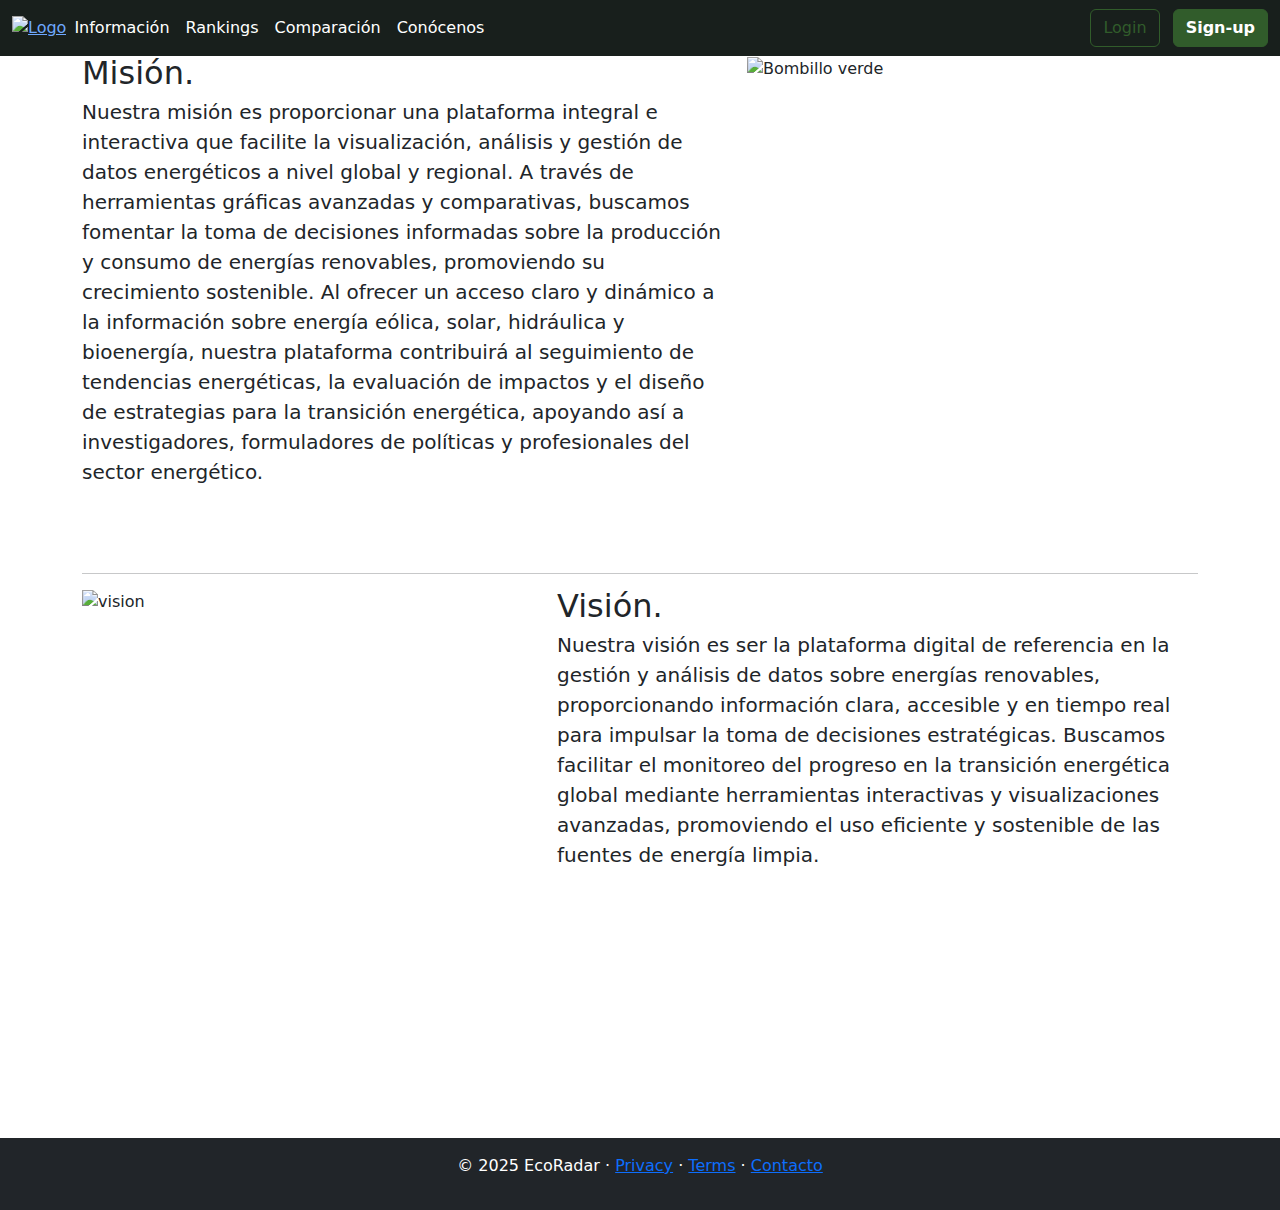
==== src/main/resources/templates/index.html @ 20b9f899 "Actualizacion de logo" ====
<!doctype html>
<html lang="en" data-bs-theme="auto">
<head>
  <script src="color-modes.js"></script>

  <meta charset="utf-8">
  <meta name="viewport" content="width=device-width, initial-scale=1">
  <title>EcoRadar Principal</title>

  <link rel="stylesheet" href="https://cdn.jsdelivr.net/npm/bootstrap@5.3.3/dist/css/bootstrap.min.css" integrity="sha384-QWTKZyjpPEjISv5WaRU9OFeRpok6YctnYmDr5pNlyT2bRjXh0JMhjY6hW+ALEwIH" crossorigin="anonymous">
  <link href="carousel.css" rel="stylesheet"> <!-- Se eliminó la duplicación -->

  <!-- Favicons (Asegúrate de que las rutas sean correctas en tu proyecto) -->
  <link rel="apple-touch-icon" href="assets/img/favicons/apple-touch-icon.png" sizes="180x180">
  <link rel="icon" href="assets/img/favicons/favicon-32x32.png" sizes="32x32" type="image/png">
  <link rel="icon" href="assets/img/favicons/favicon-16x16.png" sizes="16x16" type="image/png">
  <link rel="manifest" href="assets/img/favicons/manifest.json">
  <link rel="mask-icon" href="assets/img/favicons/safari-pinned-tab.svg" color="#315C2B">
  <link rel="icon" href="assets/img/favicons/favicon.ico">
  <meta name="theme-color" content="#315C2B">

  <style>
    :root {
      --primary-color: #315C2B;
      --dark-hover: #284822;
      --dark-active: #1F3A1B;
      --navbar-bg: #181F1C;
      --navbar-hover: #9EA93F;
    }

    .btn-bd-primary, .btn-primary {
      --bs-btn-font-weight: 600;
      --bs-btn-color: #fff;
      --bs-btn-bg: var(--primary-color);
      --bs-btn-border-color: var(--primary-color);
      --bs-btn-hover-bg: var(--dark-hover);
      --bs-btn-hover-border-color: var(--dark-hover);
      --bs-btn-focus-shadow-rgb: 49, 92, 43;
      --bs-btn-active-bg: var(--dark-active);
      --bs-btn-active-border-color: var(--dark-active);
    }

    .btn-outline-primary {
      color: var(--primary-color) !important;
      border-color: var(--primary-color) !important;
    }
    .btn-outline-primary:hover {
      background-color: var(--primary-color) !important;
      color: white !important;
    }

    .navbar-custom {
      background-color: var(--navbar-bg) !important;
    }
    .navbar-custom .nav-link {
      color: white !important;
    }
    .navbar-custom .nav-link:hover {
      color: var(--navbar-hover) !important;
    }
  </style>
</head>
<body>

<header data-bs-theme="dark">
  <nav class="navbar navbar-expand-md navbar-custom fixed-top">
    <div class="container-fluid">
      <a href="/">
        <img src="/img/EcoRadarLogo2.png" alt="Logo" style="width: 80px; height: 80px; padding: 0; margin: 0;">
      </a>
      <button class="navbar-toggler" type="button" data-bs-toggle="collapse" data-bs-target="#navbarCollapse" aria-controls="navbarCollapse" aria-expanded="false" aria-label="Toggle navigation">
        <span class="navbar-toggler-icon"></span>
      </button>
      <div class="collapse navbar-collapse" id="navbarCollapse">
        <ul class="navbar-nav me-auto mb-2 mb-md-0">
          <li class="nav-item">
            <a class="nav-link active" aria-current="page" th:href="@{/informacion}">Información</a>
          </li>
          <li class="nav-item">
            <a class="nav-link active" aria-current="page" th:href="@{/rankings}">Rankings</a>
          </li>
          <li class="nav-item">
            <a class="nav-link active" aria-current="page" th:href="@{/formularioinfo}">Comparación</a>
          </li>
          <li class="nav-item">
            <a class="nav-link active" th:href="@{/contacto}">Conócenos</a>
          </li>

        </ul>
      </div>
      <div class="col-md-3 text-end">
        <button type="button" class="btn btn-outline-primary me-2">Login</button>
        <button type="button" class="btn btn-primary">Sign-up</button>
      </div>
    </div>
  </nav>
</header>

<main>

  <div id="myCarousel" class="carousel slide mb-6" data-bs-ride="carousel">
    <div class="carousel-indicators">
      <button type="button" data-bs-target="#myCarousel" data-bs-slide-to="0" class="active" aria-current="true" aria-label="Slide 1"></button>
      <button type="button" data-bs-target="#myCarousel" data-bs-slide-to="1" aria-label="Slide 2"></button>
      <button type="button" data-bs-target="#myCarousel" data-bs-slide-to="2" aria-label="Slide 3"></button>
    </div>
    <div class="carousel-inner">
      <div class="carousel-item active">
        <img src="/img/img1.png" class="d-block w-100" alt="Descripción de la imagen">
        <div class="container">
          <div class="carousel-caption text-start">
            <h1>Explora datos en tiempo real</h1>
            <p class="opacity-75">¿Sabías qué más del 80% de la energía mundial aún proviene de combustibles fósiles?</p>
            <p><a class="btn btn-lg btn-primary" href="#">Sign up today</a></p>
          </div>
        </div>
      </div>
      <div class="carousel-item active">
        <img src="/img/img3.png" class="d-block w-100" alt="Descripción de la imagen">
        <div class="container">
          <div class="carousel-caption text-start">
            <h1>Impulsando el futuro con energía limpia.</h1>
            <p class="opacity-75">Descubre cómo las energías renovables están transformando el mundo y cómo puedes ser parte del cambio.</p>
            <p><a class="btn btn-lg btn-primary" href="#">Sign up today</a></p>
          </div>
        </div>
      </div>

      <div class="carousel-item active">
        <img src="/img/img4.png" class="d-block w-100" alt="Descripción de la imagen">
        <div class="container">
          <div class="carousel-caption text-start">
            <h1>Bienvenido</h1>
            <p class="opacity-75">EcoRadar te ofrece datos en tiempo real y herramientas interactivas para entender el avance de las energías renovables en el mundo.</p>
            <p><a class="btn btn-lg btn-primary" href="#">Sign up today</a></p>
          </div>
        </div>
      </div>

    </div>
    <button class="carousel-control-prev" type="button" data-bs-target="#myCarousel" data-bs-slide="prev">
      <span class="carousel-control-prev-icon" aria-hidden="true"></span>
      <span class="visually-hidden">Previous</span>
    </button>
    <button class="carousel-control-next" type="button" data-bs-target="#myCarousel" data-bs-slide="next">
      <span class="carousel-control-next-icon" aria-hidden="true"></span>
      <span class="visually-hidden">Next</span>
    </button>
  </div>


  <!-- Marketing messaging and featurettes
  ================================================== -->
  <!-- Wrap the rest of the page in another container to center all the content. -->

  <div class="container marketing">


    <!-- START THE FEATURETTES -->

    <hr class="featurette-divider">

    <div class="row featurette">
      <div class="col-md-7">
        <h2 class="featurette-heading fw-normal lh-1">Misión.</h2>
        <p class="lead">Nuestra misión es proporcionar una plataforma integral e interactiva que facilite la visualización, análisis y gestión de datos energéticos a nivel global y regional. A través de herramientas gráficas avanzadas y comparativas, buscamos fomentar la toma de decisiones informadas sobre la producción y consumo de energías renovables, promoviendo su crecimiento sostenible.

          Al ofrecer un acceso claro y dinámico a la información sobre energía eólica, solar, hidráulica y bioenergía, nuestra plataforma contribuirá al seguimiento de tendencias energéticas, la evaluación de impactos y el diseño de estrategias para la transición energética, apoyando así a investigadores, formuladores de políticas y profesionales del sector energético.</p>
      </div>
      <div class="col-md-5">
        <img src="/img/img10.png" class="img-fluid d-block mx-auto" style="width: 500px; height: 500px; box-shadow: none;" role="img" alt="Bombillo verde">
      </div>
    </div>

    <hr class="featurette-divider">

    <div class="row featurette mb-5">
      <div class="col-md-5 order-md-1">
        <img src="/img/img5.png" class="img-fluid d-block mx-auto" style="width: 500px; height: 500px; box-shadow: none;" role="img" alt="vision">
      </div>
      <div class="col-md-7 order-md-1">
        <h2 class="featurette-heading fw-normal lh-1">Visión.</h2>
        <p class="lead">Nuestra visión es ser la plataforma digital de referencia en la gestión y análisis de datos sobre energías renovables, proporcionando información clara, accesible y en tiempo real para impulsar la toma de decisiones estratégicas. Buscamos facilitar el monitoreo del progreso en la transición energética global mediante herramientas interactivas y visualizaciones avanzadas, promoviendo el uso eficiente y sostenible de las fuentes de energía limpia.</p>
      </div>

    </div>
    

    <!-- /END THE FEATURETTES -->

  </div><!-- /.container -->


  <!-- FOOTER -->
  <footer class="bg-dark text-white text-center py-3">
    <p>&copy; 2025 EcoRadar &middot; <a href="#">Privacy</a> &middot; <a href="#">Terms</a> &middot; <a href="#">Contacto</a></p>
  </footer>
</main>
<script src="/docs/5.3/dist/js/bootstrap.bundle.min.js" integrity="sha384-YvpcrYf0tY3lHB60NNkmXc5s9fDVZLESaAA55NDzOxhy9GkcIdslK1eN7N6jIeHz" crossorigin="anonymous"></script>
<script src="https://cdn.jsdelivr.net/npm/bootstrap@5.3.3/dist/js/bootstrap.bundle.min.js" integrity="sha384-YvpcrYf0tY3lHB60NNkmXc5s9fDVZLESaAA55NDzOxhy9GkcIdslK1eN7N6jIeHz" crossorigin="anonymous"></script>
</body>
</html>
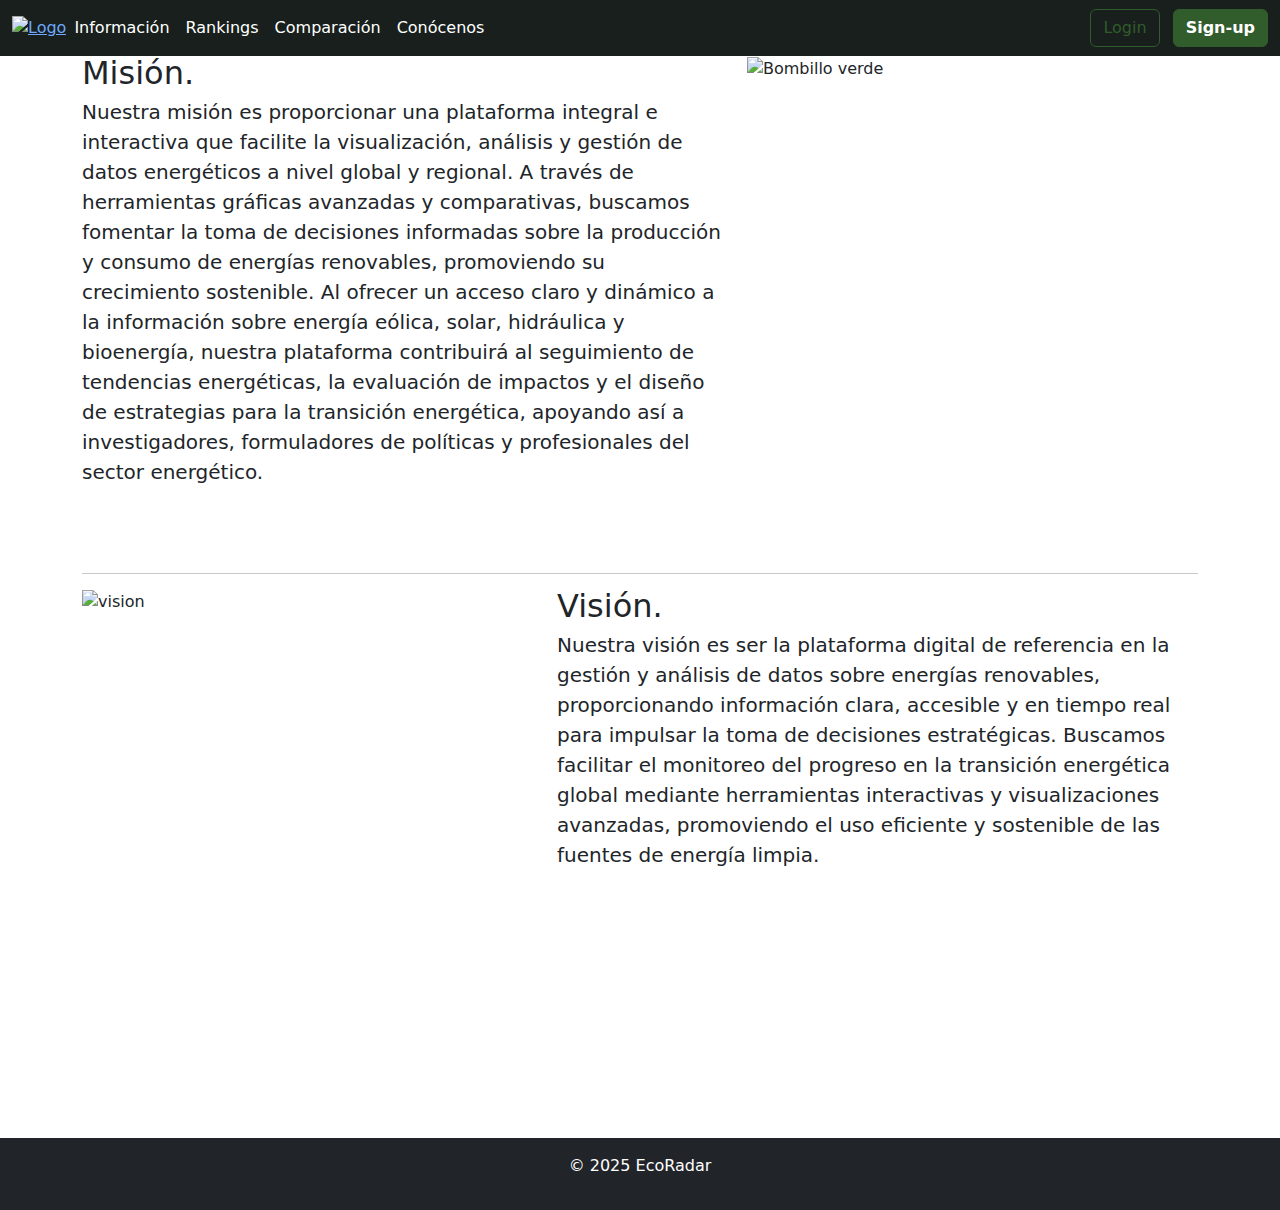
==== commit dfb90e54: "Ajuste" ====
--- a/src/main/resources/templates/index.html
+++ b/src/main/resources/templates/index.html
@@ -1,202 +1,365 @@
-<!doctype html>
+<!DOCTYPE html>
 <html lang="en" data-bs-theme="auto">
-<head>
-  <script src="color-modes.js"></script>
-
-  <meta charset="utf-8">
-  <meta name="viewport" content="width=device-width, initial-scale=1">
-  <title>EcoRadar Principal</title>
-
-  <link rel="stylesheet" href="https://cdn.jsdelivr.net/npm/bootstrap@5.3.3/dist/css/bootstrap.min.css" integrity="sha384-QWTKZyjpPEjISv5WaRU9OFeRpok6YctnYmDr5pNlyT2bRjXh0JMhjY6hW+ALEwIH" crossorigin="anonymous">
-  <link href="carousel.css" rel="stylesheet"> <!-- Se eliminó la duplicación -->
-
-  <!-- Favicons (Asegúrate de que las rutas sean correctas en tu proyecto) -->
-  <link rel="apple-touch-icon" href="assets/img/favicons/apple-touch-icon.png" sizes="180x180">
-  <link rel="icon" href="assets/img/favicons/favicon-32x32.png" sizes="32x32" type="image/png">
-  <link rel="icon" href="assets/img/favicons/favicon-16x16.png" sizes="16x16" type="image/png">
-  <link rel="manifest" href="assets/img/favicons/manifest.json">
-  <link rel="mask-icon" href="assets/img/favicons/safari-pinned-tab.svg" color="#315C2B">
-  <link rel="icon" href="assets/img/favicons/favicon.ico">
-  <meta name="theme-color" content="#315C2B">
-
-  <style>
-    :root {
-      --primary-color: #315C2B;
-      --dark-hover: #284822;
-      --dark-active: #1F3A1B;
-      --navbar-bg: #181F1C;
-      --navbar-hover: #9EA93F;
-    }
-
-    .btn-bd-primary, .btn-primary {
-      --bs-btn-font-weight: 600;
-      --bs-btn-color: #fff;
-      --bs-btn-bg: var(--primary-color);
-      --bs-btn-border-color: var(--primary-color);
-      --bs-btn-hover-bg: var(--dark-hover);
-      --bs-btn-hover-border-color: var(--dark-hover);
-      --bs-btn-focus-shadow-rgb: 49, 92, 43;
-      --bs-btn-active-bg: var(--dark-active);
-      --bs-btn-active-border-color: var(--dark-active);
-    }
-
-    .btn-outline-primary {
-      color: var(--primary-color) !important;
-      border-color: var(--primary-color) !important;
-    }
-    .btn-outline-primary:hover {
-      background-color: var(--primary-color) !important;
-      color: white !important;
-    }
-
-    .navbar-custom {
-      background-color: var(--navbar-bg) !important;
-    }
-    .navbar-custom .nav-link {
-      color: white !important;
-    }
-    .navbar-custom .nav-link:hover {
-      color: var(--navbar-hover) !important;
-    }
-  </style>
-</head>
-<body>
-
-<header data-bs-theme="dark">
-  <nav class="navbar navbar-expand-md navbar-custom fixed-top">
-    <div class="container-fluid">
-      <a href="/">
-        <img src="/img/EcoRadarLogo2.png" alt="Logo" style="width: 80px; height: 80px; padding: 0; margin: 0;">
-      </a>
-      <button class="navbar-toggler" type="button" data-bs-toggle="collapse" data-bs-target="#navbarCollapse" aria-controls="navbarCollapse" aria-expanded="false" aria-label="Toggle navigation">
-        <span class="navbar-toggler-icon"></span>
-      </button>
-      <div class="collapse navbar-collapse" id="navbarCollapse">
-        <ul class="navbar-nav me-auto mb-2 mb-md-0">
-          <li class="nav-item">
-            <a class="nav-link active" aria-current="page" th:href="@{/informacion}">Información</a>
-          </li>
-          <li class="nav-item">
-            <a class="nav-link active" aria-current="page" th:href="@{/rankings}">Rankings</a>
-          </li>
-          <li class="nav-item">
-            <a class="nav-link active" aria-current="page" th:href="@{/formularioinfo}">Comparación</a>
-          </li>
-          <li class="nav-item">
-            <a class="nav-link active" th:href="@{/contacto}">Conócenos</a>
-          </li>
-
-        </ul>
+  <head>
+    <!-- <script src="color-modes.js"></script> -->
+
+    <meta charset="utf-8" />
+    <meta name="viewport" content="width=device-width, initial-scale=1" />
+    <title>EcoRadar Principal</title>
+
+    <link
+      rel="stylesheet"
+      href="https://cdn.jsdelivr.net/npm/bootstrap@5.3.3/dist/css/bootstrap.min.css"
+      integrity="sha384-QWTKZyjpPEjISv5WaRU9OFeRpok6YctnYmDr5pNlyT2bRjXh0JMhjY6hW+ALEwIH"
+      crossorigin="anonymous"
+    />
+    <!-- <link href="carousel.css" rel="stylesheet" /> -->
+    <!-- Se eliminó la duplicación -->
+
+    <!-- Favicons (Asegúrate de que las rutas sean correctas en tu proyecto) -->
+    <link
+      rel="apple-touch-icon"
+      href="assets/img/favicons/apple-touch-icon.png"
+      sizes="180x180"
+    />
+    <link
+      rel="icon"
+      href="assets/img/favicons/favicon-32x32.png"
+      sizes="32x32"
+      type="image/png"
+    />
+    <link
+      rel="icon"
+      href="assets/img/favicons/favicon-16x16.png"
+      sizes="16x16"
+      type="image/png"
+    />
+    <link rel="manifest" href="assets/img/favicons/manifest.json" />
+    <link
+      rel="mask-icon"
+      href="assets/img/favicons/safari-pinned-tab.svg"
+      color="#315C2B"
+    />
+    <link rel="icon" href="assets/img/favicons/favicon.ico" />
+    <meta name="theme-color" content="#315C2B" />
+
+    <style>
+      :root {
+        --primary-color: #315c2b;
+        --dark-hover: #284822;
+        --dark-active: #1f3a1b;
+        --navbar-bg: #181f1c;
+        --navbar-hover: #9ea93f;
+      }
+
+      .btn-bd-primary,
+      .btn-primary {
+        --bs-btn-font-weight: 600;
+        --bs-btn-color: #fff;
+        --bs-btn-bg: var(--primary-color);
+        --bs-btn-border-color: var(--primary-color);
+        --bs-btn-hover-bg: var(--dark-hover);
+        --bs-btn-hover-border-color: var(--dark-hover);
+        --bs-btn-focus-shadow-rgb: 49, 92, 43;
+        --bs-btn-active-bg: var(--dark-active);
+        --bs-btn-active-border-color: var(--dark-active);
+      }
+
+      .btn-outline-primary {
+        color: var(--primary-color) !important;
+        border-color: var(--primary-color) !important;
+      }
+      .btn-outline-primary:hover {
+        background-color: var(--primary-color) !important;
+        color: white !important;
+      }
+
+      .navbar-custom {
+        background-color: var(--navbar-bg) !important;
+      }
+      .navbar-custom .nav-link {
+        color: white !important;
+      }
+      .navbar-custom .nav-link:hover {
+        color: var(--navbar-hover) !important;
+      }
+
+      .carousel-item img {
+        filter: brightness(50%); /* Reduce el brillo de la imagen */
+      }
+
+      .carousel-caption h1,
+      .carousel-caption p {
+        text-shadow: 2px 2px 4px rgba(0, 0, 0, 0.7); /* Agrega sombra al texto */
+        font-weight: bold;
+      }
+    </style>
+  </head>
+  <body>
+    <header data-bs-theme="dark">
+      <nav class="navbar navbar-expand-md navbar-custom fixed-top">
+        <div class="container-fluid">
+          <a href="/">
+            <img
+              src="/img/EcoRadarLogo2.png"
+              alt="Logo"
+              style="width: 80px; height: 80px; padding: 0; margin: 0"
+            />
+          </a>
+          <button
+            class="navbar-toggler"
+            type="button"
+            data-bs-toggle="collapse"
+            data-bs-target="#navbarCollapse"
+            aria-controls="navbarCollapse"
+            aria-expanded="false"
+            aria-label="Toggle navigation"
+          >
+            <span class="navbar-toggler-icon"></span>
+          </button>
+          <div class="collapse navbar-collapse" id="navbarCollapse">
+            <ul class="navbar-nav me-auto mb-2 mb-md-0">
+              <li class="nav-item">
+                <a
+                  class="nav-link active"
+                  aria-current="page"
+                  th:href="@{/informacion}"
+                  >Información</a
+                >
+              </li>
+              <li class="nav-item">
+                <a
+                  class="nav-link active"
+                  aria-current="page"
+                  th:href="@{/rankings}"
+                  >Rankings</a
+                >
+              </li>
+              <li class="nav-item">
+                <a
+                  class="nav-link active"
+                  aria-current="page"
+                  th:href="@{/formularioinfo}"
+                  >Comparación</a
+                >
+              </li>
+              <li class="nav-item">
+                <a class="nav-link active" th:href="@{/contacto}">Conócenos</a>
+              </li>
+            </ul>
+          </div>
+          <div class="col-md-3 text-end">
+            <button
+              type="button"
+              class="btn btn-outline-primary me-2"
+              th:attr="onclick='window.location.href=\'' + @{/iniciarsesion} + '\''"
+            >
+              Login
+            </button>
+            <button
+              type="button"
+              class="btn btn-primary"
+              th:attr="onclick='window.location.href=\'' + @{/Registro  } + '\''"
+            >
+              Sign-up
+            </button>
+          </div>
+        </div>
+      </nav>
+    </header>
+
+    <main>
+      <div id="myCarousel" class="carousel slide mb-6" data-bs-ride="carousel">
+        <div class="carousel-indicators">
+          <button
+            type="button"
+            data-bs-target="#myCarousel"
+            data-bs-slide-to="0"
+            class="active"
+            aria-current="true"
+            aria-label="Slide 1"
+          ></button>
+          <button
+            type="button"
+            data-bs-target="#myCarousel"
+            data-bs-slide-to="1"
+            aria-label="Slide 2"
+          ></button>
+          <button
+            type="button"
+            data-bs-target="#myCarousel"
+            data-bs-slide-to="2"
+            aria-label="Slide 3"
+          ></button>
+        </div>
+        <div class="carousel-inner">
+          <div class="carousel-item active">
+            <img
+              src="/img/img1.png"
+              class="d-block w-100"
+              style="max-height: 650px;"
+              alt="Descripción de la imagen"
+            />
+            <div class="container">
+              <div class="carousel-caption text-start">
+                <h1>Explora datos en tiempo real</h1>
+                <p class="opacity-75">
+                  ¿Sabías qué más del 80% de la energía mundial aún proviene de
+                  combustibles fósiles?
+                </p>
+                <p>
+                  <a class="btn btn-lg btn-primary" th:href="@{/formularioinfo}">Comparación</a>
+                </p>
+              </div>
+            </div>
+          </div>
+          <div class="carousel-item active">
+            <img
+              src="/img/img3.png"
+              class="d-block w-100"
+              style="max-height: 650px;"
+              alt="Descripción de la imagen"
+            />
+            <div class="container">
+              <div class="carousel-caption text-start">
+                <h1>Impulsando el futuro con energía limpia.</h1>
+                <p class="opacity-75">
+                  Descubre cómo las energías renovables están transformando el
+                  mundo.
+                </p>
+                <p>
+                  <a class="btn btn-lg btn-primary" th:href="@{/rankings}">Rankings</a>
+                </p>
+              </div>
+            </div>
+          </div>
+
+          <div class="carousel-item active">
+            <img
+              src="/img/img4.png"
+              class="d-block w-100"
+              style="max-height: 650px;"
+              alt="Descripción de la imagen"
+            />
+            <div class="container">
+              <div class="carousel-caption text-start">
+                <h1>Bienvenido</h1>
+                <p class="opacity-75">
+                  EcoRadar te ofrece datos en tiempo real y herramientas
+                  interactivas para entender el avance de las energías
+                  renovables en el mundo.
+                </p>
+                <p>
+                  <a class="btn btn-lg btn-primary" th:href="@{/informacion}">Información</a>
+                </p>
+              </div>
+            </div>
+          </div>
+        </div>
+        <button
+          class="carousel-control-prev"
+          type="button"
+          data-bs-target="#myCarousel"
+          data-bs-slide="prev"
+        >
+          <span class="carousel-control-prev-icon" aria-hidden="true"></span>
+          <span class="visually-hidden">Previous</span>
+        </button>
+        <button
+          class="carousel-control-next"
+          type="button"
+          data-bs-target="#myCarousel"
+          data-bs-slide="next"
+        >
+          <span class="carousel-control-next-icon" aria-hidden="true"></span>
+          <span class="visually-hidden">Next</span>
+        </button>
       </div>
-      <div class="col-md-3 text-end">
-        <button type="button" class="btn btn-outline-primary me-2">Login</button>
-        <button type="button" class="btn btn-primary">Sign-up</button>
+
+      <!-- Marketing messaging and featurettes
+  ================================================== -->
+      <!-- Wrap the rest of the page in another container to center all the content. -->
+
+      <div class="container marketing">
+        <!-- START THE FEATURETTES -->
+
+        <hr class="featurette-divider" />
+
+        <div class="row featurette">
+          <div class="col-md-7">
+            <h2 class="featurette-heading fw-normal lh-1">Misión.</h2>
+            <p class="lead">
+              Nuestra misión es proporcionar una plataforma integral e
+              interactiva que facilite la visualización, análisis y gestión de
+              datos energéticos a nivel global y regional. A través de
+              herramientas gráficas avanzadas y comparativas, buscamos fomentar
+              la toma de decisiones informadas sobre la producción y consumo de
+              energías renovables, promoviendo su crecimiento sostenible. Al
+              ofrecer un acceso claro y dinámico a la información sobre energía
+              eólica, solar, hidráulica y bioenergía, nuestra plataforma
+              contribuirá al seguimiento de tendencias energéticas, la
+              evaluación de impactos y el diseño de estrategias para la
+              transición energética, apoyando así a investigadores, formuladores
+              de políticas y profesionales del sector energético.
+            </p>
+          </div>
+          <div class="col-md-5">
+            <img
+              src="/img/img10.png"
+              class="img-fluid d-block mx-auto"
+              style="width: 500px; height: 500px; box-shadow: none"
+              role="img"
+              alt="Bombillo verde"
+            />
+          </div>
+        </div>
+
+        <hr class="featurette-divider" />
+
+        <div class="row featurette mb-5">
+          <div class="col-md-5 order-md-1">
+            <img
+              src="/img/img5.png"
+              class="img-fluid d-block mx-auto"
+              style="width: 500px; height: 500px; box-shadow: none"
+              role="img"
+              alt="vision"
+            />
+          </div>
+          <div class="col-md-7 order-md-1">
+            <h2 class="featurette-heading fw-normal lh-1">Visión.</h2>
+            <p class="lead">
+              Nuestra visión es ser la plataforma digital de referencia en la
+              gestión y análisis de datos sobre energías renovables,
+              proporcionando información clara, accesible y en tiempo real para
+              impulsar la toma de decisiones estratégicas. Buscamos facilitar el
+              monitoreo del progreso en la transición energética global mediante
+              herramientas interactivas y visualizaciones avanzadas, promoviendo
+              el uso eficiente y sostenible de las fuentes de energía limpia.
+            </p>
+          </div>
+        </div>
+
+        <!-- /END THE FEATURETTES -->
       </div>
-    </div>
-  </nav>
-</header>
-
-<main>
-
-  <div id="myCarousel" class="carousel slide mb-6" data-bs-ride="carousel">
-    <div class="carousel-indicators">
-      <button type="button" data-bs-target="#myCarousel" data-bs-slide-to="0" class="active" aria-current="true" aria-label="Slide 1"></button>
-      <button type="button" data-bs-target="#myCarousel" data-bs-slide-to="1" aria-label="Slide 2"></button>
-      <button type="button" data-bs-target="#myCarousel" data-bs-slide-to="2" aria-label="Slide 3"></button>
-    </div>
-    <div class="carousel-inner">
-      <div class="carousel-item active">
-        <img src="/img/img1.png" class="d-block w-100" alt="Descripción de la imagen">
-        <div class="container">
-          <div class="carousel-caption text-start">
-            <h1>Explora datos en tiempo real</h1>
-            <p class="opacity-75">¿Sabías qué más del 80% de la energía mundial aún proviene de combustibles fósiles?</p>
-            <p><a class="btn btn-lg btn-primary" href="#">Sign up today</a></p>
-          </div>
-        </div>
-      </div>
-      <div class="carousel-item active">
-        <img src="/img/img3.png" class="d-block w-100" alt="Descripción de la imagen">
-        <div class="container">
-          <div class="carousel-caption text-start">
-            <h1>Impulsando el futuro con energía limpia.</h1>
-            <p class="opacity-75">Descubre cómo las energías renovables están transformando el mundo y cómo puedes ser parte del cambio.</p>
-            <p><a class="btn btn-lg btn-primary" href="#">Sign up today</a></p>
-          </div>
-        </div>
-      </div>
-
-      <div class="carousel-item active">
-        <img src="/img/img4.png" class="d-block w-100" alt="Descripción de la imagen">
-        <div class="container">
-          <div class="carousel-caption text-start">
-            <h1>Bienvenido</h1>
-            <p class="opacity-75">EcoRadar te ofrece datos en tiempo real y herramientas interactivas para entender el avance de las energías renovables en el mundo.</p>
-            <p><a class="btn btn-lg btn-primary" href="#">Sign up today</a></p>
-          </div>
-        </div>
-      </div>
-
-    </div>
-    <button class="carousel-control-prev" type="button" data-bs-target="#myCarousel" data-bs-slide="prev">
-      <span class="carousel-control-prev-icon" aria-hidden="true"></span>
-      <span class="visually-hidden">Previous</span>
-    </button>
-    <button class="carousel-control-next" type="button" data-bs-target="#myCarousel" data-bs-slide="next">
-      <span class="carousel-control-next-icon" aria-hidden="true"></span>
-      <span class="visually-hidden">Next</span>
-    </button>
-  </div>
-
-
-  <!-- Marketing messaging and featurettes
-  ================================================== -->
-  <!-- Wrap the rest of the page in another container to center all the content. -->
-
-  <div class="container marketing">
-
-
-    <!-- START THE FEATURETTES -->
-
-    <hr class="featurette-divider">
-
-    <div class="row featurette">
-      <div class="col-md-7">
-        <h2 class="featurette-heading fw-normal lh-1">Misión.</h2>
-        <p class="lead">Nuestra misión es proporcionar una plataforma integral e interactiva que facilite la visualización, análisis y gestión de datos energéticos a nivel global y regional. A través de herramientas gráficas avanzadas y comparativas, buscamos fomentar la toma de decisiones informadas sobre la producción y consumo de energías renovables, promoviendo su crecimiento sostenible.
-
-          Al ofrecer un acceso claro y dinámico a la información sobre energía eólica, solar, hidráulica y bioenergía, nuestra plataforma contribuirá al seguimiento de tendencias energéticas, la evaluación de impactos y el diseño de estrategias para la transición energética, apoyando así a investigadores, formuladores de políticas y profesionales del sector energético.</p>
-      </div>
-      <div class="col-md-5">
-        <img src="/img/img10.png" class="img-fluid d-block mx-auto" style="width: 500px; height: 500px; box-shadow: none;" role="img" alt="Bombillo verde">
-      </div>
-    </div>
-
-    <hr class="featurette-divider">
-
-    <div class="row featurette mb-5">
-      <div class="col-md-5 order-md-1">
-        <img src="/img/img5.png" class="img-fluid d-block mx-auto" style="width: 500px; height: 500px; box-shadow: none;" role="img" alt="vision">
-      </div>
-      <div class="col-md-7 order-md-1">
-        <h2 class="featurette-heading fw-normal lh-1">Visión.</h2>
-        <p class="lead">Nuestra visión es ser la plataforma digital de referencia en la gestión y análisis de datos sobre energías renovables, proporcionando información clara, accesible y en tiempo real para impulsar la toma de decisiones estratégicas. Buscamos facilitar el monitoreo del progreso en la transición energética global mediante herramientas interactivas y visualizaciones avanzadas, promoviendo el uso eficiente y sostenible de las fuentes de energía limpia.</p>
-      </div>
-
-    </div>
-    
-
-    <!-- /END THE FEATURETTES -->
-
-  </div><!-- /.container -->
-
-
-  <!-- FOOTER -->
-  <footer class="bg-dark text-white text-center py-3">
-    <p>&copy; 2025 EcoRadar &middot; <a href="#">Privacy</a> &middot; <a href="#">Terms</a> &middot; <a href="#">Contacto</a></p>
-  </footer>
-</main>
-<script src="/docs/5.3/dist/js/bootstrap.bundle.min.js" integrity="sha384-YvpcrYf0tY3lHB60NNkmXc5s9fDVZLESaAA55NDzOxhy9GkcIdslK1eN7N6jIeHz" crossorigin="anonymous"></script>
-<script src="https://cdn.jsdelivr.net/npm/bootstrap@5.3.3/dist/js/bootstrap.bundle.min.js" integrity="sha384-YvpcrYf0tY3lHB60NNkmXc5s9fDVZLESaAA55NDzOxhy9GkcIdslK1eN7N6jIeHz" crossorigin="anonymous"></script>
-</body>
-</html>+      <!-- /.container -->
+
+      <!-- FOOTER -->
+      <footer class="bg-dark text-white text-center py-3">
+        <p>
+          &copy; 2025 EcoRadar
+        </p>
+      </footer>
+    </main>
+    <!-- <script
+      src="/docs/5.3/dist/js/bootstrap.bundle.min.js"
+      integrity="sha384-YvpcrYf0tY3lHB60NNkmXc5s9fDVZLESaAA55NDzOxhy9GkcIdslK1eN7N6jIeHz"
+      crossorigin="anonymous"
+    ></script> -->
+    <script
+      src="https://cdn.jsdelivr.net/npm/bootstrap@5.3.3/dist/js/bootstrap.bundle.min.js"
+      integrity="sha384-YvpcrYf0tY3lHB60NNkmXc5s9fDVZLESaAA55NDzOxhy9GkcIdslK1eN7N6jIeHz"
+      crossorigin="anonymous"
+    ></script>
+  </body>
+</html>
